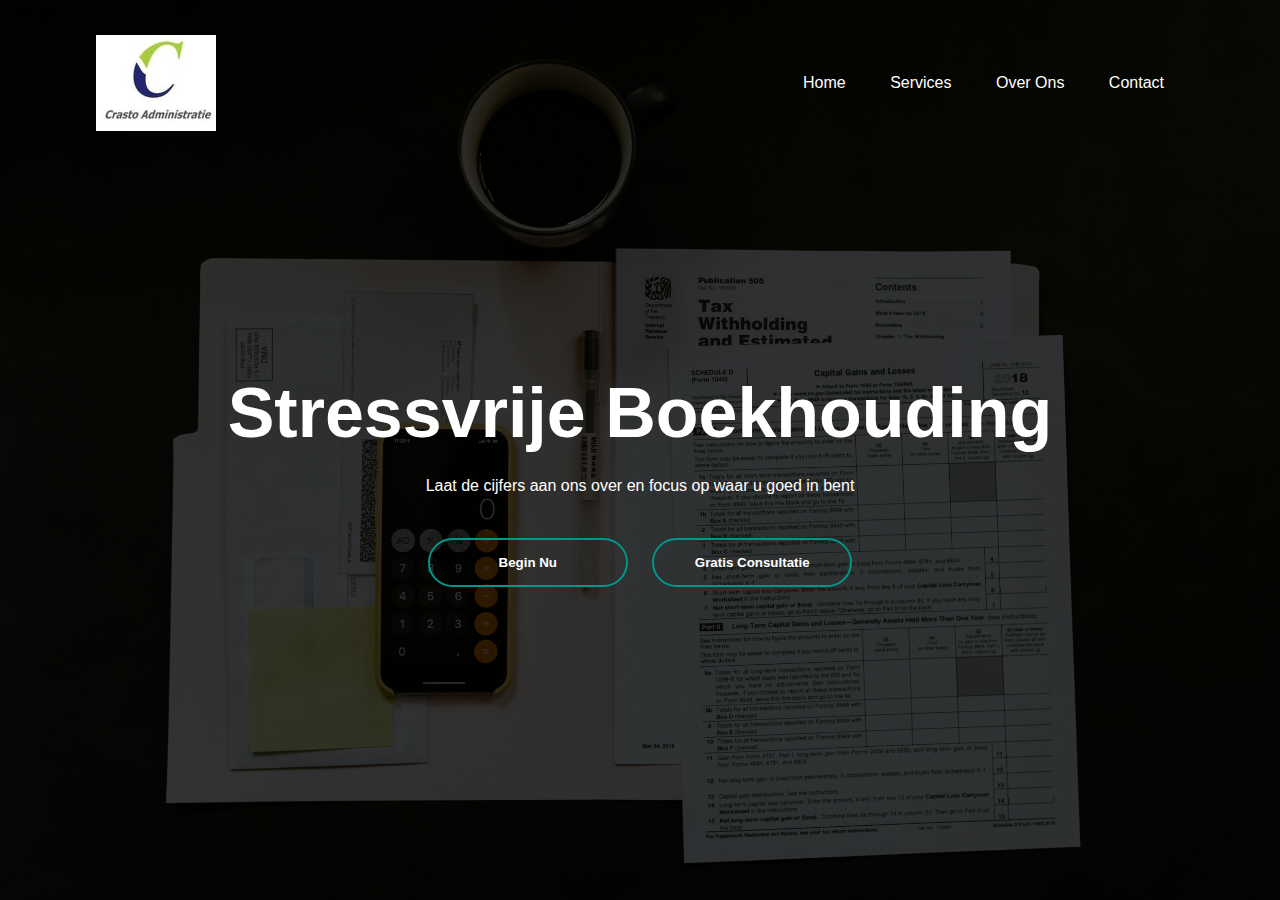
==== html/index.html @ a5e6aa33 "Website layout" ====
<!DOCTYPE html>
<html lang="en">
  <head>
    <meta charset="UTF-8" />
    <meta name="viewport" content="width=device-width, initial-scale=1.0" />
    <title>Crasto Administratie Services</title>
    <link rel="stylesheet" href="/css/styles.css" />
  </head>
  <body>
    <div class="banner">
      <div class="navbar">
        <img src="/images/logo.jpg" alt="logo" class="logo" />
        <ul>
          <li><a href="#">Home</a></li>
          <li><a href="#">Services</a></li>
          <li><a href="#">Over Ons</a></li>
          <li><a href="#">Contact</a></li>
        </ul>
      </div>

      <div class="content">
        <h1>Stressvrije Boekhouding</h1>
        <p>Laat de cijfers aan ons over en focus op waar u goed in bent</p>
        <div>
          <button type="button"><span></span>Begin Nu</button>
          <button type="button"><span></span>Gratis Consultatie</button>
        </div>
      </div>
    </div>
  </body>
</html>
---- css/styles.css ----
* {
  margin: 0;
  padding: 0;
  box-sizing: border-box;
  font-family: "Poppins", sans-serif;
}

.banner {
  width: 100%;
  height: 100vh;
  background-image: linear-gradient(rgba(0, 0, 0, 0.75), rgba(0, 0, 0, 0.75)),
    url(/images/background.jpg);
  background-size: cover;
  background-position: center;
}

.navbar {
  width: 85%;
  margin: auto;
  padding: 35px 0;
  display: flex;
  align-items: center;
  justify-content: space-between;
}

.logo {
  width: 120px;
  cursor: pointer;
}

.navbar ul li {
  list-style: none;
  display: inline-block;
  margin: 0 20px;
  position: relative;
}

.navbar ul li a {
  text-decoration: none;
  color: white;
}

.navbar ul li::after {
  content: "";
  height: 3px;
  width: 0;
  background: #009688;
  position: absolute;
  left: 0;
  bottom: -10px;
  transition: 0.5s;
}

.navbar ul li:hover::after {
  width: 100%;
}

.content {
  width: 100%;
  position: absolute;
  top: 50%;
  transform: translateY(-50%);
  text-align: center;
  color: white;
}

.content h1 {
  font-size: 70px;
  margin-top: 80px;
}

.content p {
  margin: 20px auto;
  font-weight: 100;
  line-height: 25px;
}

button {
  width: 200px;
  padding: 15px 0;
  text-align: center;
  margin: 20px 10px;
  border-radius: 25px;
  font-weight: bold;
  border: 2px solid #009688;
  background: transparent;
  color: white;
  cursor: pointer;
  position: relative;
  overflow: hidden;
}

span {
  background: #009688;
  height: 100%;
  width: 0;
  border-radius: 25px;
  position: absolute;
  left: 0;
  bottom: 0;
  z-index: -1;
  transition: 0.5s;
}

button:hover span {
  width: 100%;
}

button:hover {
  border: none;
}
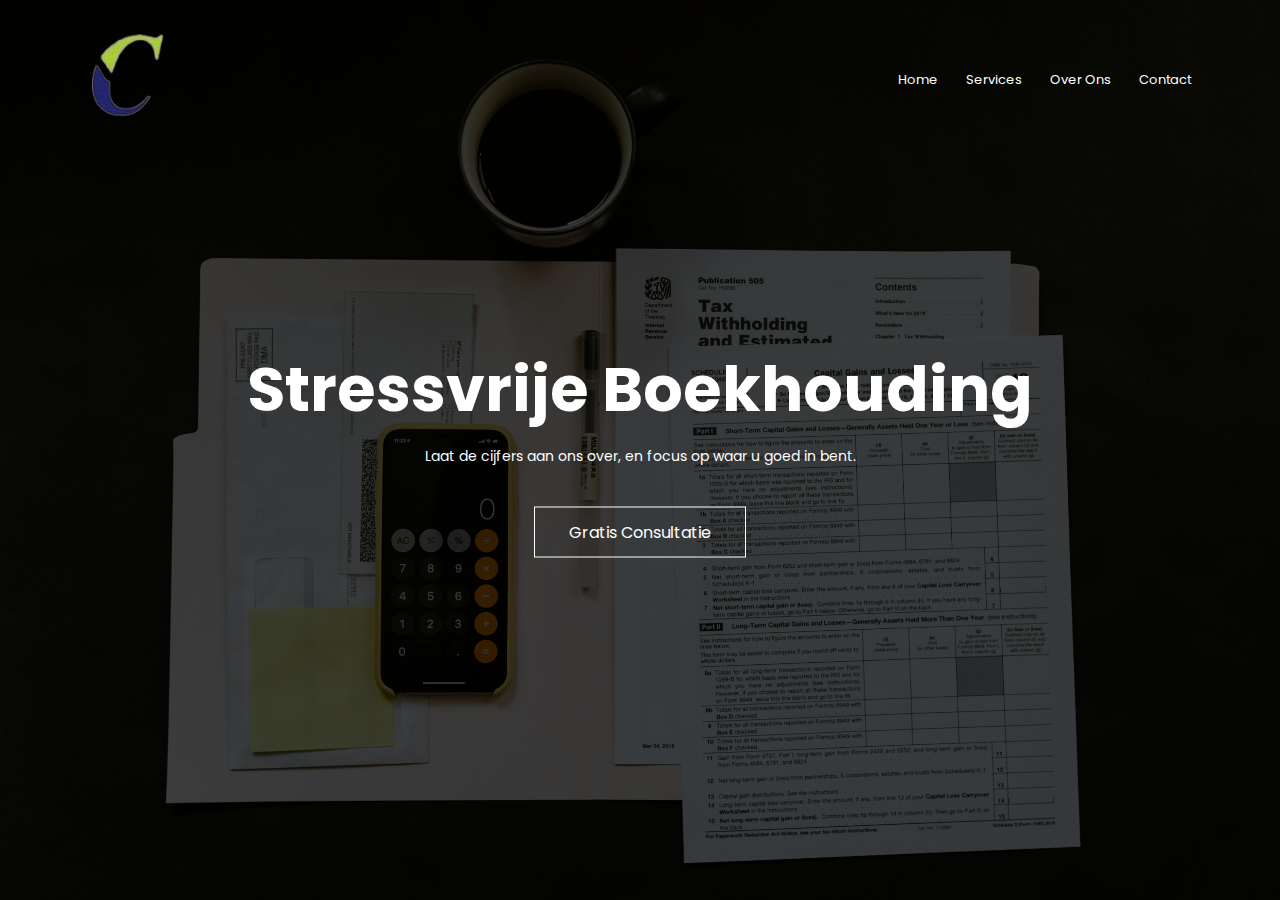
==== commit 039e3169: "Over ons pagina" ====
--- a/html/index.html
+++ b/html/index.html
@@ -5,27 +5,66 @@
     <meta name="viewport" content="width=device-width, initial-scale=1.0" />
     <title>Crasto Administratie Services</title>
     <link rel="stylesheet" href="/css/styles.css" />
+    <link
+      href="https://fonts.googleapis.com/css2?family=Poppins:ital,wght@0,100;0,200;0,300;0,400;0,500;0,600;0,700;0,800;0,900;1,100;1,200;1,300;1,400;1,500;1,600;1,700;1,800;1,900&display=swap"
+      rel="stylesheet"
+    />
   </head>
   <body>
-    <div class="banner">
-      <div class="navbar">
-        <img src="/images/logo.jpg" alt="logo" class="logo" />
-        <ul>
-          <li><a href="#">Home</a></li>
-          <li><a href="#">Services</a></li>
-          <li><a href="#">Over Ons</a></li>
-          <li><a href="#">Contact</a></li>
-        </ul>
+    <section class="header">
+      <nav>
+        <a href="index.html"><img src="/images/logo.png" /></a>
+        <div class="nav-links" id="navLinks">
+          <ul>
+            <li><a href="#">Home</a></li>
+            <li><a href="services.html">Services</a></li>
+            <li><a href="overons.html">Over Ons</a></li>
+            <li><a href="contact.html">Contact</a></li>
+          </ul>
+        </div>
+        <!-- Hamburger Icon -->
+        <svg
+          id="openMenu"
+          xmlns="http://www.w3.org/2000/svg"
+          height="48"
+          viewBox="0 96 960 960"
+          width="48"
+          fill="white"
+          onclick="openMenu()"
+          style="cursor: pointer"
+        >
+          <path
+            d="M120 816v-60h720v60H120Zm0-210v-60h720v60H120Zm0-210v-60h720v60H120Z"
+          />
+        </svg>
+        <!-- Close Icon -->
+        <svg
+          id="closeMenu"
+          xmlns="http://www.w3.org/2000/svg"
+          height="48"
+          viewBox="0 96 960 960"
+          width="48"
+          fill="white"
+          onclick="closeMenu()"
+          style="cursor: pointer; display: none"
+        >
+          <path
+            d="M256 856.001 216 816.001 456 576.001 216 336.001 256 296.001 496 536.001 736 296.001l40 40-240 240 240 240-40 40-240-240-240 240Z"
+          />
+        </svg>
+      </nav>
+
+      <!-- Overlay for closing the sidebar -->
+      <div id="overlay" onclick="closeMenu()" style="display: none"></div>
+
+      <div class="text-box">
+        <h1>Stressvrije Boekhouding</h1>
+        <p>Laat de cijfers aan ons over, en focus op waar u goed in bent.</p>
+        <a href="" class="hero-btn">Gratis Consultatie</a>
       </div>
+    </section>
 
-      <div class="content">
-        <h1>Stressvrije Boekhouding</h1>
-        <p>Laat de cijfers aan ons over en focus op waar u goed in bent</p>
-        <div>
-          <button type="button"><span></span>Begin Nu</button>
-          <button type="button"><span></span>Gratis Consultatie</button>
-        </div>
-      </div>
-    </div>
+    <!-- ----JavaScript for Toggle Menu ------ -->
+    <script src="/js/script.js"></script>
   </body>
 </html>
--- a/css/styles.css
+++ b/css/styles.css
@@ -1,111 +1,229 @@
 * {
   margin: 0;
   padding: 0;
-  box-sizing: border-box;
-  font-family: "Poppins", sans-serif;
-}
-
-.banner {
-  width: 100%;
-  height: 100vh;
-  background-image: linear-gradient(rgba(0, 0, 0, 0.75), rgba(0, 0, 0, 0.75)),
+  font-family: "Poppins", serif;
+}
+
+.header {
+  min-height: 100vh;
+  width: 100%;
+  background-image: linear-gradient(rgba(0, 0, 0, 0.7), rgba(0, 0, 0, 0.7)),
     url(/images/background.jpg);
+  background-position: center;
   background-size: cover;
-  background-position: center;
-}
-
-.navbar {
-  width: 85%;
-  margin: auto;
-  padding: 35px 0;
+  position: relative;
+}
+
+nav {
   display: flex;
+  padding: 2% 6%;
+  justify-content: space-between;
   align-items: center;
-  justify-content: space-between;
-}
-
-.logo {
-  width: 120px;
-  cursor: pointer;
-}
-
-.navbar ul li {
+}
+
+nav img {
+  width: 100px;
+}
+
+.nav-links {
+  flex: 1;
+  text-align: right;
+}
+
+.nav-links ul li {
   list-style: none;
   display: inline-block;
-  margin: 0 20px;
+  padding: 8px 12px;
   position: relative;
 }
 
-.navbar ul li a {
+.nav-links ul li a {
+  color: white;
   text-decoration: none;
-  color: white;
-}
-
-.navbar ul li::after {
+  font-size: 13px;
+}
+
+.nav-links ul li::after {
   content: "";
-  height: 3px;
-  width: 0;
-  background: #009688;
-  position: absolute;
-  left: 0;
-  bottom: -10px;
+  width: 0%;
+  height: 2px;
+  background: #f44336;
+  display: block;
+  margin: auto;
   transition: 0.5s;
 }
 
-.navbar ul li:hover::after {
-  width: 100%;
-}
-
-.content {
-  width: 100%;
+.nav-links ul li:hover::after {
+  width: 100%;
+}
+
+.text-box {
+  width: 90%;
+  color: white;
   position: absolute;
   top: 50%;
-  transform: translateY(-50%);
+  left: 50%;
+  transform: translate(-50%, -50%);
   text-align: center;
-  color: white;
-}
-
-.content h1 {
-  font-size: 70px;
-  margin-top: 80px;
-}
-
-.content p {
-  margin: 20px auto;
-  font-weight: 100;
-  line-height: 25px;
-}
-
-button {
-  width: 200px;
-  padding: 15px 0;
+}
+
+.text-box h1 {
+  font-size: 62px;
+}
+
+.text-box p {
+  margin: 10px 0 40px;
+  font-size: 14px;
+  color: white;
+}
+
+.hero-btn {
+  display: inline-block;
+  text-decoration: none;
+  color: white;
+  border: 1px solid white;
+  padding: 12px 34px;
+  background: transparent;
+  position: relative;
+  cursor: pointer;
+}
+
+.hero-btn:hover {
+  border: 1px solid #f44336;
+  background: #f44336;
+  transition: 1s;
+}
+
+/* Hide hamburger menu on large screens */
+#openMenu,
+#closeMenu {
+  display: none;
+}
+
+#overlay {
+  position: fixed;
+  top: 0;
+  left: 0;
+  width: 100%;
+  height: 100vh;
+  background-color: rgba(0, 0, 0, 0.5); /* semi-transparent black */
+  z-index: 1;
+  transition: 0.5s;
+  display: none; /* Hidden by default */
+}
+
+@media (max-width: 700px) {
+  .text-box h1 {
+    font-size: 20px;
+  }
+
+  .nav-links ul li {
+    display: block;
+  }
+
+  .nav-links {
+    position: absolute;
+    background-color: #f44336;
+    height: 100vh;
+    width: 200px;
+    top: 0;
+    right: -200px;
+    text-align: left;
+    z-index: 2;
+    transition: 0.5s;
+  }
+
+  nav {
+    position: relative;
+  }
+
+  /* Show the hamburger menu icon */
+  #openMenu {
+    display: block;
+  }
+
+  /* Sidebar open class */
+  .nav-open {
+    right: 0;
+  }
+
+  #closeMenu {
+    display: none;
+    position: absolute;
+    top: 10px;
+    right: 10px;
+    z-index: 3;
+  }
+
+  .nav-open #closeMenu {
+    display: block;
+  }
+
+  .nav-open #openMenu {
+    display: none;
+  }
+
+  .nav-open ~ #overlay {
+    display: block; /* Show overlay when nav is open */
+  }
+}
+
+/* --------Footer------------- */
+
+.footer {
+  width: 100%;
   text-align: center;
-  margin: 20px 10px;
-  border-radius: 25px;
-  font-weight: bold;
-  border: 2px solid #009688;
-  background: transparent;
-  color: white;
-  cursor: pointer;
-  position: relative;
-  overflow: hidden;
-}
-
-span {
-  background: #009688;
-  height: 100%;
-  width: 0;
-  border-radius: 25px;
-  position: absolute;
-  left: 0;
-  bottom: 0;
-  z-index: -1;
-  transition: 0.5s;
-}
-
-button:hover span {
-  width: 100%;
-}
-
-button:hover {
-  border: none;
-}
+  padding: 30px 0;
+}
+
+.footer h4 {
+  margin-bottom: 25px;
+  margin-top: 20px;
+  font-weight: 600;
+}
+
+/* -------- over ons -------- */
+.sub-header {
+  height: 50vh;
+  width: 100%;
+  background-image: linear-gradient(rgba(0, 0, 0, 0.7), rgba(0, 0, 0, 0.7)),
+    url(/images/overonsachtergrond.jpeg);
+  background-position: center;
+  background-size: cover;
+  text-align: center;
+  color: white;
+}
+
+.sub-header h1 {
+  margin-top: 100px;
+}
+
+.about-us {
+  width: 80%;
+  margin: auto;
+  padding-top: 80px;
+  padding-bottom: 50px;
+}
+
+.about-col {
+  flex-basis: 48%;
+  padding: 30px 2px;
+}
+
+.about-col img {
+  width: 100%;
+}
+
+.about-col h1 {
+  padding-top: 0;
+}
+
+.about-col p {
+  padding: 15px 0 25px;
+}
+
+.row {
+  margin-top: 5%;
+  display: flex;
+  justify-content: space-between;
+}
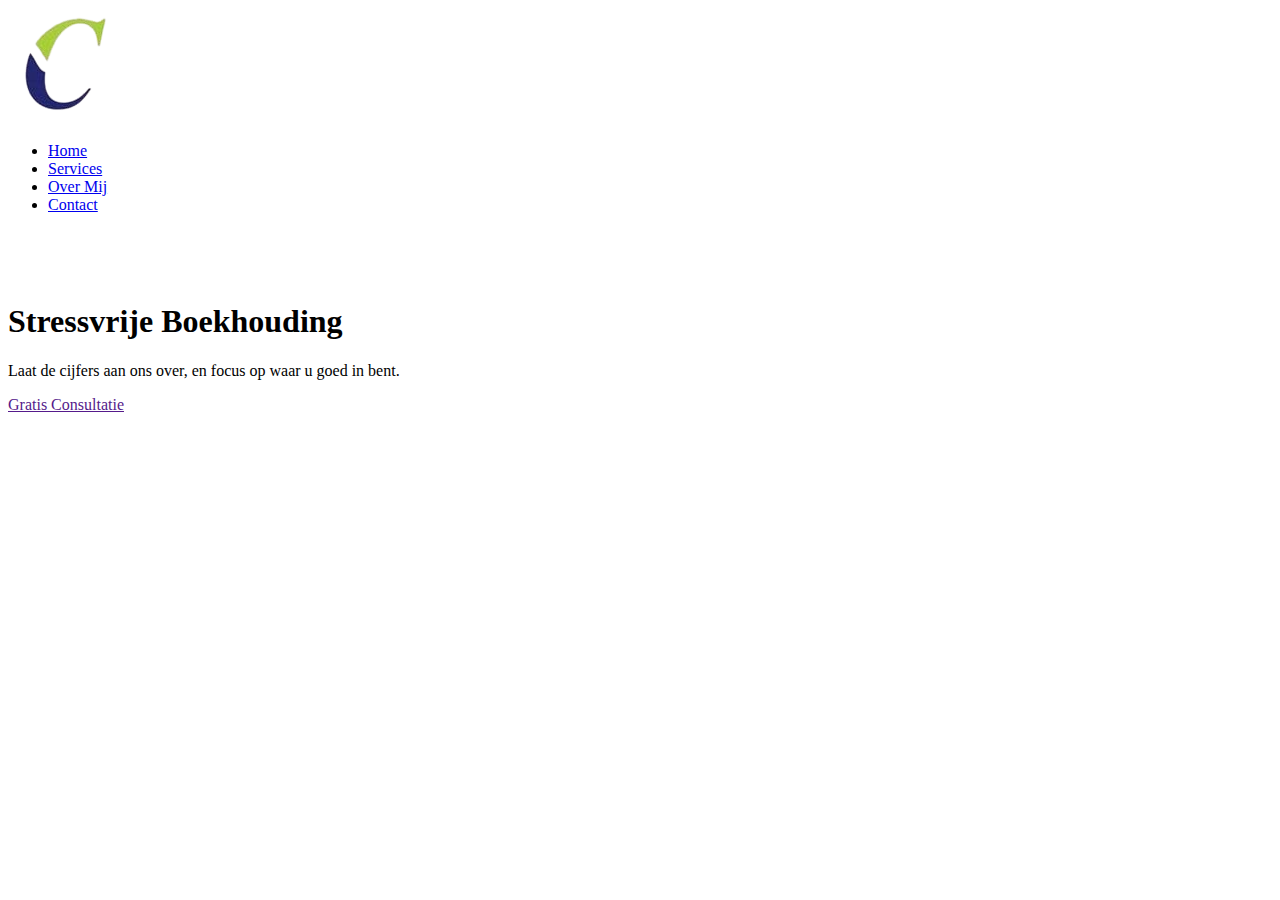
==== commit 88d802aa: "Test #1" ====
--- a/html/index.html
+++ b/html/index.html
@@ -4,7 +4,7 @@
     <meta charset="UTF-8" />
     <meta name="viewport" content="width=device-width, initial-scale=1.0" />
     <title>Crasto Administratie Services</title>
-    <link rel="stylesheet" href="/css/styles.css" />
+    <link rel="stylesheet" href="css/styles.css" />
     <link
       href="https://fonts.googleapis.com/css2?family=Poppins:ital,wght@0,100;0,200;0,300;0,400;0,500;0,600;0,700;0,800;0,900;1,100;1,200;1,300;1,400;1,500;1,600;1,700;1,800;1,900&display=swap"
       rel="stylesheet"
@@ -18,7 +18,7 @@
           <ul>
             <li><a href="#">Home</a></li>
             <li><a href="services.html">Services</a></li>
-            <li><a href="overons.html">Over Ons</a></li>
+            <li><a href="overons.html">Over Mij</a></li>
             <li><a href="contact.html">Contact</a></li>
           </ul>
         </div>
